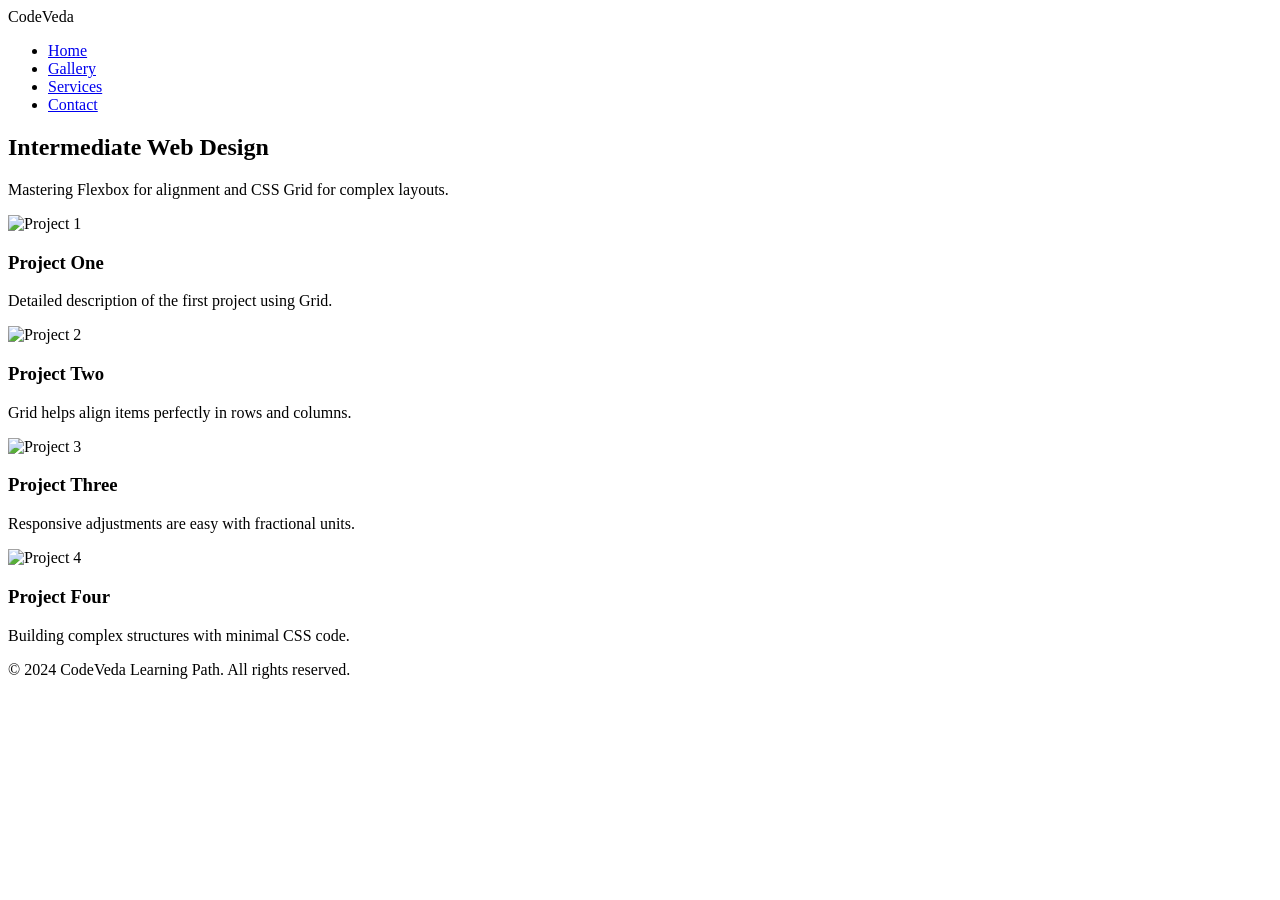
==== leval2/task1/template/index.html @ 9d62a687 "task1" ====
<!DOCTYPE html>
<html lang="en">
<head>
    <meta charset="UTF-8">
    <meta name="viewport" content="width=device-width, initial-scale=1.0">
    <title>Responsive Layout - Flex & Grid</title>
    <link rel="stylesheet" href="static/task1.css">
</head>
<body>
    <nav class="nav">
        <div class="logo">CodeVeda</div>
        <ul class="menu">
            <li><a href="#">Home</a></li>
            <li><a href="#">Gallery</a></li>
            <li><a href="#">Services</a></li>
            <li><a href="#">Contact</a></li>
        </ul>
    </nav>

    <main class="container">
        <section class="hero">
            <h1>Intermediate Web Design</h1>
            <p>Mastering Flexbox for alignment and CSS Grid for complex layouts.</p>
        </section>

        <section class="grid-layout">
            <div class="grid-item">
                <img src="https://via.placeholder.com/300" alt="Project 1">
                <h3>Project One</h3>
                <p>Detailed description of the first project using Grid.</p>
            </div>
            <div class="grid-item">
                <img src="https://via.placeholder.com/300" alt="Project 2">
                <h3>Project Two</h3>
                <p>Grid helps align items perfectly in rows and columns.</p>
            </div>
            <div class="grid-item">
                <img src="https://via.placeholder.com/300" alt="Project 3">
                <h3>Project Three</h3>
                <p>Responsive adjustments are easy with fractional units.</p>
            </div>
            <div class="grid-item">
                <img src="https://via.placeholder.com/300" alt="Project 4">
                <h3>Project Four</h3>
                <p>Building complex structures with minimal CSS code.</p>
            </div>
        </section>
    </main>

    <footer class="footer-content">
        <p>&copy; 2024 CodeVeda Learning Path. All rights reserved.</p>
    </footer>
</body>
</html>
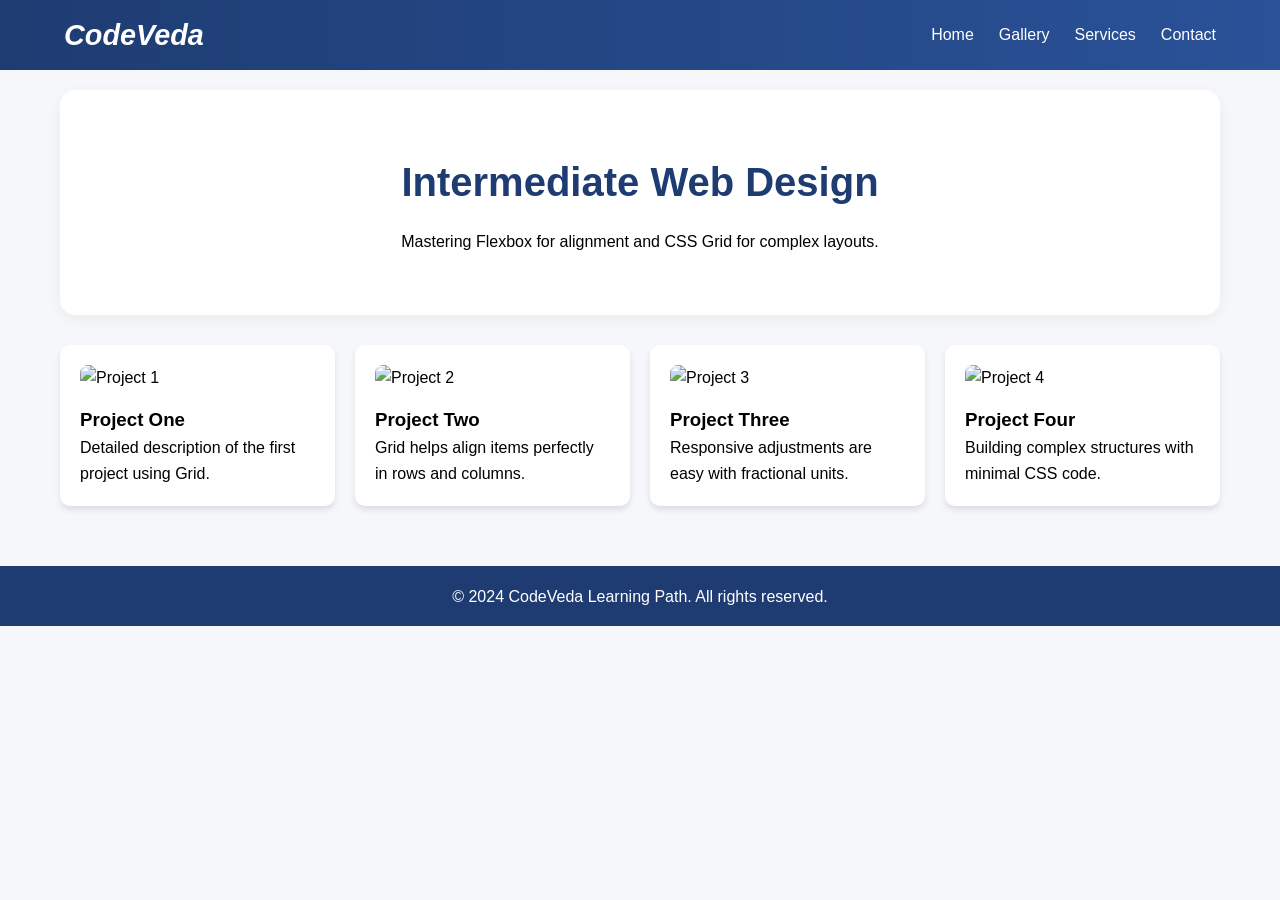
==== commit e3823aff: "update" ====
--- a/leval2/task1/template/index.html
+++ b/leval2/task1/template/index.html
@@ -4,7 +4,7 @@
     <meta charset="UTF-8">
     <meta name="viewport" content="width=device-width, initial-scale=1.0">
     <title>Responsive Layout - Flex & Grid</title>
-    <link rel="stylesheet" href="static/task1.css">
+    <link rel="stylesheet" href="../static/style.css">
 </head>
 <body>
     <nav class="nav">
--- a/leval2/task1/static/style.css
+++ b/leval2/task1/static/style.css
@@ -0,0 +1,140 @@
+/* Base Styles */
+*{
+    margin: 0;
+    padding: 0;
+    box-sizing: border-box;
+}
+
+body {
+    font-family: 'Segoe UI', Arial, sans-serif;
+    background-color: #f5f7fb;
+    line-height: 1.6;
+}
+
+/* Flexbox Navigation */
+.nav {
+    min-height: 70px;
+    background: linear-gradient(90deg, #1e3c72, #2a5298);
+    display: flex; /* Flexbox for alignment */
+    align-items: center;
+    justify-content: space-between;
+    padding: 0 5%;
+    color: white;
+    position: sticky;
+    top: 0;
+    z-index: 1000;
+}
+
+.logo {
+    font-size: 1.8rem;
+    font-weight: bold;
+    font-style: italic;
+}
+
+.menu {
+    display: flex; /* Flexbox for horizontal menu */
+    list-style: none;
+    gap: 25px;
+}
+
+.menu li a {
+    color: white;
+    text-decoration: none;
+    transition: color 0.3s;
+}
+
+.menu li a:hover {
+    color: #ffd369;
+}
+
+/* Flexbox Hero Section */
+.container {
+    max-width: 1200px;
+    margin: 0 auto;
+    padding: 20px;
+}
+
+.hero {
+    display: flex; /* Flexbox for vertical centering */
+    flex-direction: column;
+    align-items: center;
+    justify-content: center;
+    text-align: center;
+    padding: 60px 20px;
+    background: #fff;
+    border-radius: 15px;
+    margin-bottom: 30px;
+    box-shadow: 0 4px 15px rgba(0,0,0,0.05);
+}
+
+.hero h1 {
+    color: #1e3c72;
+    margin-bottom: 15px;
+    font-size: 2.5rem;
+}
+
+/* CSS Grid Section */
+.grid-layout {
+    display: grid;
+    /* desktop: 4 columns */
+    grid-template-columns: repeat(4, 1fr); 
+    gap: 20px;
+    margin-top: 20px;
+}
+
+.grid-item {
+    background: #fff;
+    padding: 20px;
+    border-radius: 10px;
+    box-shadow: 0 4px 6px rgba(0,0,0,0.1);
+    transition: transform 0.3s ease;
+}
+
+.grid-item:hover {
+    transform: translateY(-5px);
+}
+
+.grid-item img {
+    width: 100%;
+    border-radius: 8px;
+    margin-bottom: 15px;
+}
+
+/* Footer (Flexbox) */
+.footer-content {
+    height: 60px;
+    background: #1e3c72;
+    display: flex;
+    align-items: center;
+    justify-content: center;
+    color: white;
+    margin-top: 40px;
+}
+
+/* Responsive Breakpoints */
+@media (max-width: 992px) {
+    .grid-layout {
+        grid-template-columns: repeat(2, 1fr); /* Tablet: 2 columns */
+    }
+}
+
+@media (max-width: 600px) {
+    .nav {
+        flex-direction: column;
+        padding: 15px;
+        height: auto;
+    }
+    
+    .menu {
+        margin-top: 15px;
+        gap: 15px;
+    }
+
+    .grid-layout {
+        grid-template-columns: 1fr; /* Mobile: 1 column */
+    }
+
+    .hero h1 {
+        font-size: 1.8rem;
+    }
+}
